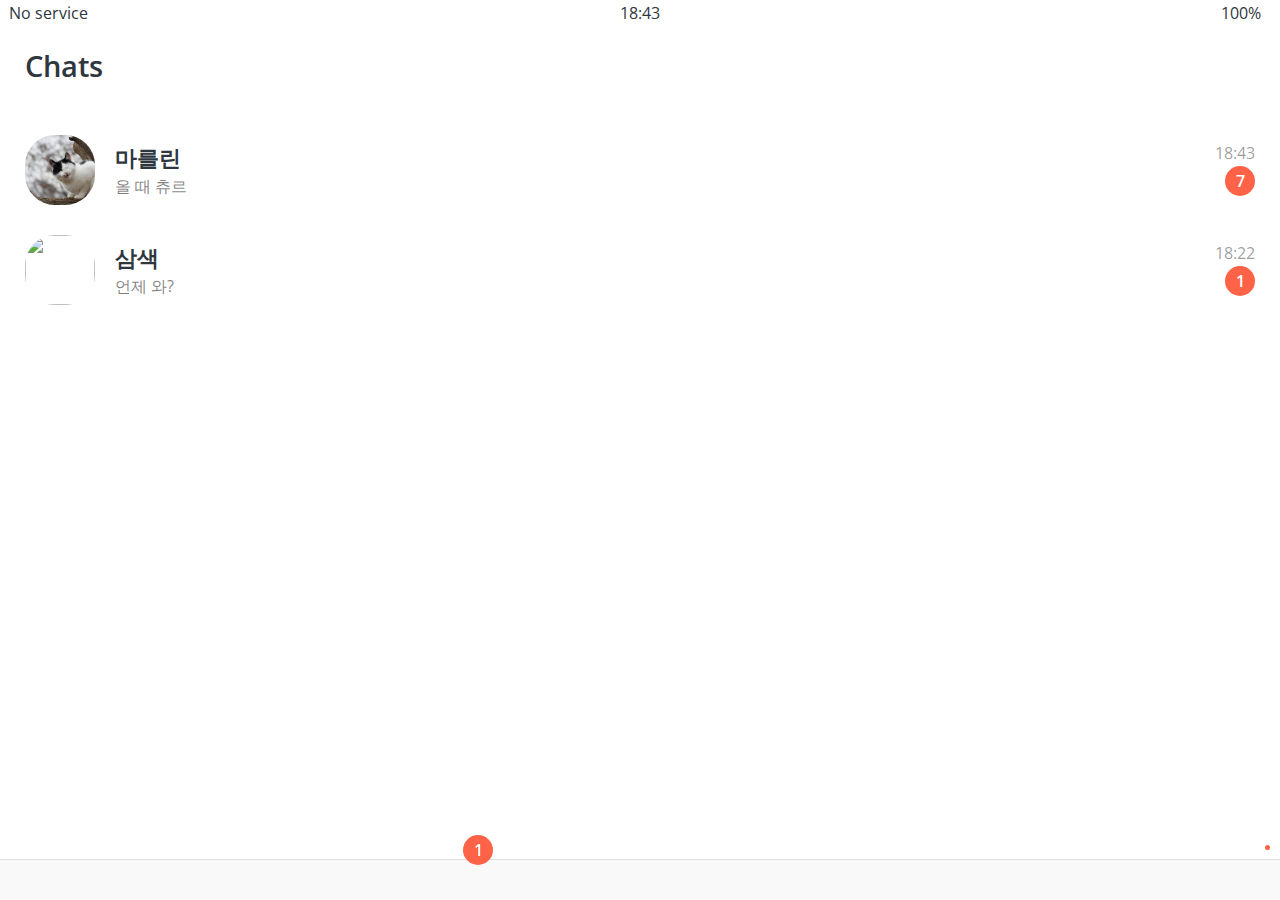
==== chats.html @ f11f6003 "add find, more" ====
<!DOCTYPE html>
<html lang="en">
  <head>
      <link rel="stylesheet" href="css/styles.css">
    <meta charset="UTF-8" />
    <meta http-equiv="X-UA-Compatible" content="IE=edge" />
    <meta name="viewport" content="width=device-width, initial-scale=1.0" />
    <title>Chats - Kokoa Talk</title>
  </head>
  <body>
    <div class="status-bar">
      <div class="status-bar__column">
        <span>No service</span>
        <i class="fas fa-wifi"></i>
        </svg>
      </div>
      <div class="status-bar__column">
        <span>18:43</span>
      </div>
      <div class="status-bar__column">
        <span>100%</span>
        <i class="fas fa-battery-full"></i>
        <i class="fas fa-bolt"></i>
      </div>
    </div>

    <header class = "screen-header">
      <h1 class = "screen-header__title">Chats</h1>
      <div class = "screen-header__icons">
        <span><i class="fas fa-search fa-lg"></i></a></li></span>
        <span><i class="far fa-comment-dots fa-lg"></i></span>
        <span><i class="fas fa-music fa-lg"></i></span>
        <span><i class="fas fa-cog fa-lg"></i></span>
      </div>
    </header>


    <main class="main-screen">
      <div class="user-component">
        <div class="user-component__column">
          <img src = "[data-uri]
        RlAEAnY3Nxz1+SHZxUvY+kCGvcTBbcwDJPqY+aR0MWJLHkNaQTnuWwLmwE/Df1RFTGsayGgln95G0yDGo3PPoFLq8yfo8Yh7BDA1wAmHSCIgG41mRYQrNwPiPtmDPDXCwDZObsN7EEKkYOsXEHLLZsTYmd52G2uyKpYoUagLbMJ01G1yXdd0lsLJfi1cd4e17ARaoCCJA8wv5Z5dVVHU3uDnsLG5SczXNJIMkSMu3WLaetuOWoBUz5mutA/oj4zYnmkmNwfsXh9N4IiCHD3wYljo1HYKslbX5pJLByDQ86CxIgfhUYY/Ugv5ecgcrtIRHFaA/4wzezJu2ILSR/U+PdtHySzLeAXwJtnY4t7GHIDKNdlmva4Dq2Q30seeohR1OIMacrXEjWCKhkTaIMfIKBgdmOUvMC5c/M645TEeixuZ4mRvBMyRrMAmLEa6oaKo8Qa4QwlpJuMr3iINrgQbbH4rgV3mf5ggEEeSpGoOhN90ubf+ppufKQ5vT+lwJ7rfsGE631OR7hEWvYgK4aaurPcB5mjn5BmtykyPUqCpULoFR7TlvBIB001sChG4QuPkc8j/oqB56bWNtIW34GNTXiYAzNE35Ra/PkphqSq/rAO82t1kn/ZR1cOSJDzm53eIHI5Y2UIpMaYcHtiLmP03Wjhw4OIdUPoyRGki350Vw1p9B15IM7EuExrDiLfstse5g8jHtJF4IuNdZghctwdQ3a63XMDE6nZbOGraZgb2B6biVFdjE4gmbiebiJ290AqGo57/edpP9ZHaLQpH4StEnJz56d7XUTWu94mlMRqJG2WDurEsRVsMX+YmXbyXEfIx9FGzDt3y9ibeouiqbzH/KidB5jI9G2/dba8GwDZ5NBDuwnp81UDexaR5HExGkwOp5aLbMTlEB8xtNviUU6RpNtfK519rz6LpjXmYLTflP0J+BTTCuu/MQS8COoMfDdEMxjgI9oPiPrP5CNDKmkB2ugyxHPUfMLMj9w8HkAI308ttVdMbocSLWSJdtIBIAFzputu4k9wMCYi11H7NwElj3fCP/yAFjnyP+E74ZSOljdNqeMRVKz3EkuN+jv0WLvKP7B3N+/mWJ5VciB9V0P8x5anTLohOI+V3lt5nC1rTosWJEoF7yTck904w/uP7LaxTpeWp8o9D90y/wCW70H0WLFmtx3gT5KPqPqUfW90+v8A5LFiVJ9CcNquFRoBIBNwCQD5jqN1ZTo/0WliRKM4e0FjwRIg2Nx7o2Xl2KH8x42D3QOV3aLFi3PrN+Oth/kUbxXb/T/2hbWKX6v4xtJsjyj3eQ5uWsS4gmDGullixEGYW7DN/f8A/FCveZiTHLusWKNRNgnnI6515qN1Z2X3jqNz/cFixT9 X8RUnF05jPrfkitA2Le79VixWpPojGnba1lBgKDYd5W6nYcgsWJPjXX11V0f0Ajp7unJab7v+o/8AaFpYjIuib/6vsUsxOvdyxYgKobf4n6OUNPXsPosWKKjY42vy+qym4+e+5+qxYlI002WLFiI//9k=#" 
        class = "user-component__avatar" />
          <div class = "user-component__text">
            <h4 class = "user-component__title">마를린</h4>
           <h6 class = "user-component__subtitle">올 때 츄르</h6>
          </div>
        </div>
        <div class="user-component__column">
          <span class = "user-component__time">18:43</span>
          <div class = "badge">7</span></div>
        </div>
      </div>


      <div class="user-component">
        <div class="user-component__column">
          <img src = "https://encrypted-tbn0.gstatic.com/images?q=tbn:ANd9GcRVe_mLmEHlH3WshEbswooNDVfrcWVtFzBENA&usqp=CAU" 
        class = "user-component__avatar" />
          <div class = "user-component__text">
            <h4 class = "user-component__title">삼색</h4>
           <h6 class = "user-component__subtitle">언제 와?</h6>
          </div>
        </div>
        <div class="user-component__column">
          <span class = "user-component__time">18:22</span>
          <div class = "badge">1</span></div>
        </div>
      </div>
    </main>

   


    <nav class = "nav">
        <ul class = "nav__list">
            <li class = "nav__btn">
                <a class = "nav__link" href="friends.html">
                    <i class="far fa-user fa-2x"></i></a></li>
            <li class = "nav__btn"><a class = "nav__link" href="chats.html">
              <span class = "nav__notification badge">1</span>
              <i class="fas fa-comment fa-2x"></i></a></li>
            <li class = "nav__btn"><a class = "nav__link" href="find.html"><i class="fas fa-search fa-2x"></i></a></li>
            <li class = "nav__btn"><a class = "nav__link" href="more.html">
              
              <i class="fas fa-ellipsis-h fa-2x">
                <span class ="badge-sm nav__notification-sm"></span>
              </i></a></li>
        </ul>
    </nav>


    <script src="https://kit.fontawesome.com/6478f529f2.js"
crossorigin="anonymous"></script>
  </body>
</html>
---- css/styles.css ----
@import url("https://fonts.googleapis.com/css2?family=Open+Sans:wght@400;600&display=swap");

@import "reset.css";
@import "variables.css";

/*components*/
@import "components/status-bar.css";
@import "components/nav-bar.css";
@import "components/screen-header.css";
@import "components/user-component.css";
@import "components/badge.css";
@import "components/icon-row.css";
/*screens*/
@import "screens/login.css";
@import "screens/friends.css";
@import "screens/find.css";
@import "screens/more.css";
body {
  color: #2e363e;

  font-family: "Open Sans", sans-serif;
}
.main-screen {
  padding: 0px var(--horizontal-space);
}
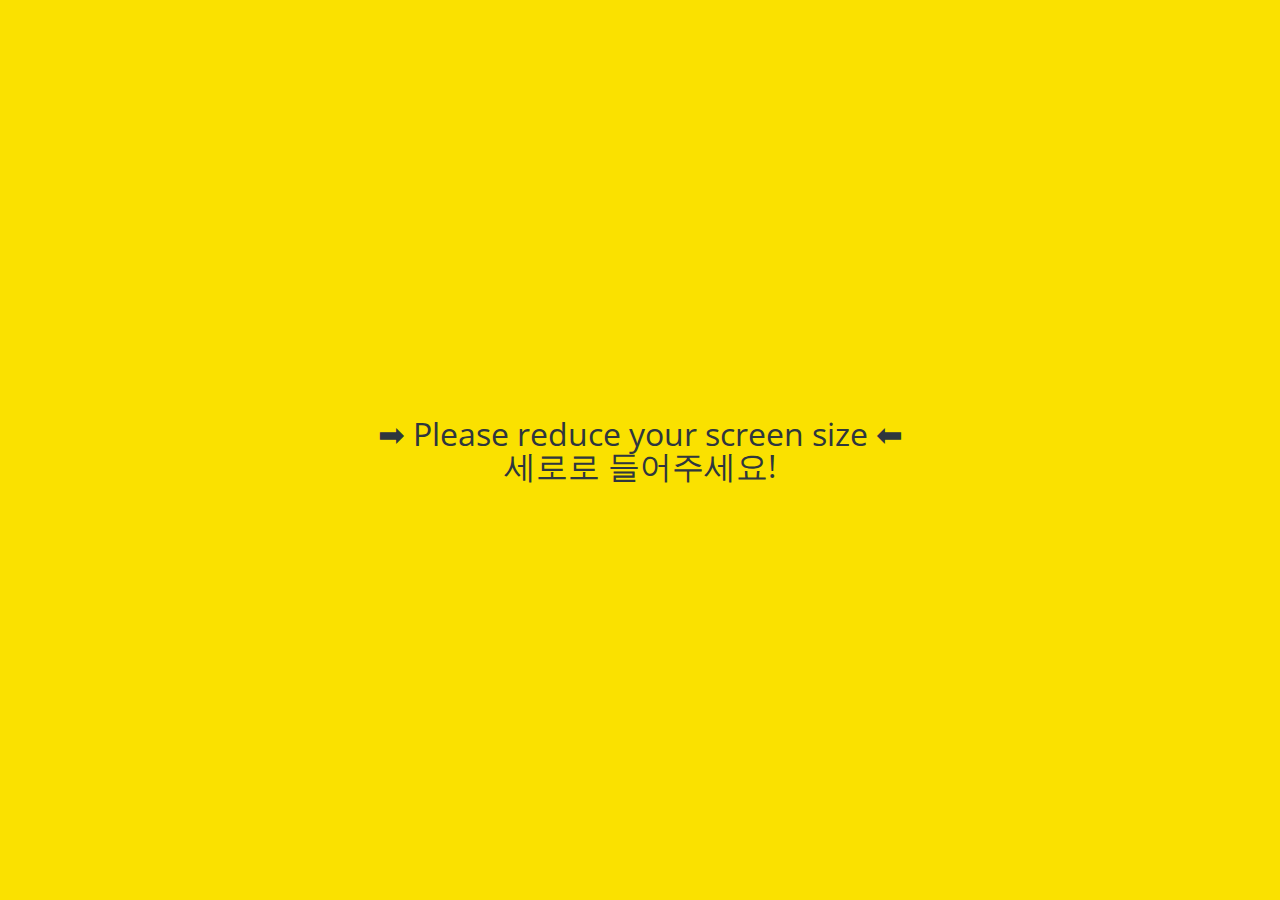
==== commit 34d24316: "fin" ====
--- a/chats.html
+++ b/chats.html
@@ -30,35 +30,43 @@
         <span><i class="fas fa-search fa-lg"></i></a></li></span>
         <span><i class="far fa-comment-dots fa-lg"></i></span>
         <span><i class="fas fa-music fa-lg"></i></span>
-        <span><i class="fas fa-cog fa-lg"></i></span>
+        <span>
+          <a href = "settings.html">
+            <i class="fas fa-cog fa-lg badge-parent">
+                <span class = "badge-sm badge-cog"></span>
+            </i>
+            </a>
+        </span>
       </div>
     </header>
 
 
     <main class="main-screen">
-      <div class="user-component">
-        <div class="user-component__column">
-          <img src = "[data-uri]
-        [base64]
-        [base64]
-        [base64]
-        [base64]
-        [base64]
-        [base64]
-        RlAEAnY3Nxz1+SHZxUvY+kCGvcTBbcwDJPqY+aR0MWJLHkNaQTnuWwLmwE/Df1RFTGsayGgln95G0yDGo3PPoFLq8yfo8Yh7BDA1wAmHSCIgG41mRYQrNwPiPtmDPDXCwDZObsN7EEKkYOsXEHLLZsTYmd52G2uyKpYoUagLbMJ01G1yXdd0lsLJfi1cd4e17ARaoCCJA8wv5Z5dVVHU3uDnsLG5SczXNJIMkSMu3WLaetuOWoBUz5mutA/oj4zYnmkmNwfsXh9N4IiCHD3wYljo1HYKslbX5pJLByDQ86CxIgfhUYY/Ugv5ecgcrtIRHFaA/4wzezJu2ILSR/U+PdtHySzLeAXwJtnY4t7GHIDKNdlmva4Dq2Q30seeohR1OIMacrXEjWCKhkTaIMfIKBgdmOUvMC5c/M645TEeixuZ4mRvBMyRrMAmLEa6oaKo8Qa4QwlpJuMr3iINrgQbbH4rgV3mf5ggEEeSpGoOhN90ubf+ppufKQ5vT+lwJ7rfsGE631OR7hEWvYgK4aaurPcB5mjn5BmtykyPUqCpULoFR7TlvBIB001sChG4QuPkc8j/oqB56bWNtIW34GNTXiYAzNE35Ra/PkphqSq/rAO82t1kn/ZR1cOSJDzm53eIHI5Y2UIpMaYcHtiLmP03Wjhw4OIdUPoyRGki350Vw1p9B15IM7EuExrDiLfstse5g8jHtJF4IuNdZghctwdQ3a63XMDE6nZbOGraZgb2B6biVFdjE4gmbiebiJ290AqGo57/edpP9ZHaLQpH4StEnJz56d7XUTWu94mlMRqJG2WDurEsRVsMX+YmXbyXEfIx9FGzDt3y9ibeouiqbzH/KidB5jI9G2/dba8GwDZ5NBDuwnp81UDexaR5HExGkwOp5aLbMTlEB8xtNviUU6RpNtfK519rz6LpjXmYLTflP0J+BTTCuu/MQS8COoMfDdEMxjgI9oPiPrP5CNDKmkB2ugyxHPUfMLMj9w8HkAI308ttVdMbocSLWSJdtIBIAFzputu4k9wMCYi11H7NwElj3fCP/yAFjnyP+E74ZSOljdNqeMRVKz3EkuN+jv0WLvKP7B3N+/mWJ5VciB9V0P8x5anTLohOI+V3lt5nC1rTosWJEoF7yTck904w/uP7LaxTpeWp8o9D90y/wCW70H0WLFmtx3gT5KPqPqUfW90+v8A5LFiVJ9CcNquFRoBIBNwCQD5jqN1ZTo/0WliRKM4e0FjwRIg2Nx7o2Xl2KH8x42D3QOV3aLFi3PrN+Oth/kUbxXb/T/2hbWKX6v4xtJsjyj3eQ5uWsS4gmDGullixEGYW7DN/f8A/FCveZiTHLusWKNRNgnnI6515qN1Z2X3jqNz/cFixT9 X8RUnF05jPrfkitA2Le79VixWpPojGnba1lBgKDYd5W6nYcgsWJPjXX11V0f0Ajp7unJab7v+o/8AaFpYjIuib/6vsUsxOvdyxYgKobf4n6OUNPXsPosWKKjY42vy+qym4+e+5+qxYlI002WLFiI//9k=#" 
-        class = "user-component__avatar" />
-          <div class = "user-component__text">
-            <h4 class = "user-component__title">마를린</h4>
-           <h6 class = "user-component__subtitle">올 때 츄르</h6>
+      <a href = "chat.html">
+        <div class="user-component">
+          <div class="user-component__column">
+            <img src = "[data-uri]
+          [base64]
+          [base64]
+          [base64]
+          [base64]
+          [base64]
+          [base64]
+          RlAEAnY3Nxz1+SHZxUvY+kCGvcTBbcwDJPqY+aR0MWJLHkNaQTnuWwLmwE/Df1RFTGsayGgln95G0yDGo3PPoFLq8yfo8Yh7BDA1wAmHSCIgG41mRYQrNwPiPtmDPDXCwDZObsN7EEKkYOsXEHLLZsTYmd52G2uyKpYoUagLbMJ01G1yXdd0lsLJfi1cd4e17ARaoCCJA8wv5Z5dVVHU3uDnsLG5SczXNJIMkSMu3WLaetuOWoBUz5mutA/oj4zYnmkmNwfsXh9N4IiCHD3wYljo1HYKslbX5pJLByDQ86CxIgfhUYY/Ugv5ecgcrtIRHFaA/4wzezJu2ILSR/U+PdtHySzLeAXwJtnY4t7GHIDKNdlmva4Dq2Q30seeohR1OIMacrXEjWCKhkTaIMfIKBgdmOUvMC5c/M645TEeixuZ4mRvBMyRrMAmLEa6oaKo8Qa4QwlpJuMr3iINrgQbbH4rgV3mf5ggEEeSpGoOhN90ubf+ppufKQ5vT+lwJ7rfsGE631OR7hEWvYgK4aaurPcB5mjn5BmtykyPUqCpULoFR7TlvBIB001sChG4QuPkc8j/oqB56bWNtIW34GNTXiYAzNE35Ra/PkphqSq/rAO82t1kn/ZR1cOSJDzm53eIHI5Y2UIpMaYcHtiLmP03Wjhw4OIdUPoyRGki350Vw1p9B15IM7EuExrDiLfstse5g8jHtJF4IuNdZghctwdQ3a63XMDE6nZbOGraZgb2B6biVFdjE4gmbiebiJ290AqGo57/edpP9ZHaLQpH4StEnJz56d7XUTWu94mlMRqJG2WDurEsRVsMX+YmXbyXEfIx9FGzDt3y9ibeouiqbzH/KidB5jI9G2/dba8GwDZ5NBDuwnp81UDexaR5HExGkwOp5aLbMTlEB8xtNviUU6RpNtfK519rz6LpjXmYLTflP0J+BTTCuu/MQS8COoMfDdEMxjgI9oPiPrP5CNDKmkB2ugyxHPUfMLMj9w8HkAI308ttVdMbocSLWSJdtIBIAFzputu4k9wMCYi11H7NwElj3fCP/yAFjnyP+E74ZSOljdNqeMRVKz3EkuN+jv0WLvKP7B3N+/mWJ5VciB9V0P8x5anTLohOI+V3lt5nC1rTosWJEoF7yTck904w/uP7LaxTpeWp8o9D90y/wCW70H0WLFmtx3gT5KPqPqUfW90+v8A5LFiVJ9CcNquFRoBIBNwCQD5jqN1ZTo/0WliRKM4e0FjwRIg2Nx7o2Xl2KH8x42D3QOV3aLFi3PrN+Oth/kUbxXb/T/2hbWKX6v4xtJsjyj3eQ5uWsS4gmDGullixEGYW7DN/f8A/FCveZiTHLusWKNRNgnnI6515qN1Z2X3jqNz/cFixT9 X8RUnF05jPrfkitA2Le79VixWpPojGnba1lBgKDYd5W6nYcgsWJPjXX11V0f0Ajp7unJab7v+o/8AaFpYjIuib/6vsUsxOvdyxYgKobf4n6OUNPXsPosWKKjY42vy+qym4+e+5+qxYlI002WLFiI//9k=#" 
+          class = "user-component__avatar" />
+            <div class = "user-component__text">
+              <h4 class = "user-component__title">마를린</h4>
+            <h6 class = "user-component__subtitle">올 때 츄르</h6>
+            </div>
+          </div>
+          <div class="user-component__column">
+            <span class = "user-component__time">18:43</span>
+            <div class = "badge">1</span></div>
           </div>
         </div>
-        <div class="user-component__column">
-          <span class = "user-component__time">18:43</span>
-          <div class = "badge">7</span></div>
-        </div>
-      </div>
+      </a>
 
-
+      <a href = "chat.html">
       <div class="user-component">
         <div class="user-component__column">
           <img src = "https://encrypted-tbn0.gstatic.com/images?q=tbn:ANd9GcRVe_mLmEHlH3WshEbswooNDVfrcWVtFzBENA&usqp=CAU" 
@@ -73,6 +81,7 @@
           <div class = "badge">1</span></div>
         </div>
       </div>
+      </a>
     </main>
 
    
@@ -95,7 +104,11 @@
         </ul>
     </nav>
 
-
+    <div id = "no-mobile">
+      <span>➡ Please reduce your screen size ⬅</span>
+      <span id = "ori">세로로 들어주세요!</span>
+    </div>
+    
     <script src="https://kit.fontawesome.com/6478f529f2.js"
 crossorigin="anonymous"></script>
   </body>
--- a/css/styles.css
+++ b/css/styles.css
@@ -10,14 +10,18 @@
 @import "components/user-component.css";
 @import "components/badge.css";
 @import "components/icon-row.css";
+@import "components/alt-screen-header.css";
+@import "components/no-mobile.css";
 /*screens*/
 @import "screens/login.css";
 @import "screens/friends.css";
 @import "screens/find.css";
 @import "screens/more.css";
+@import "screens/settings.css";
+@import "screens/chat.css";
 body {
   color: #2e363e;
-
+  padding-top: 20px;
   font-family: "Open Sans", sans-serif;
 }
 .main-screen {
